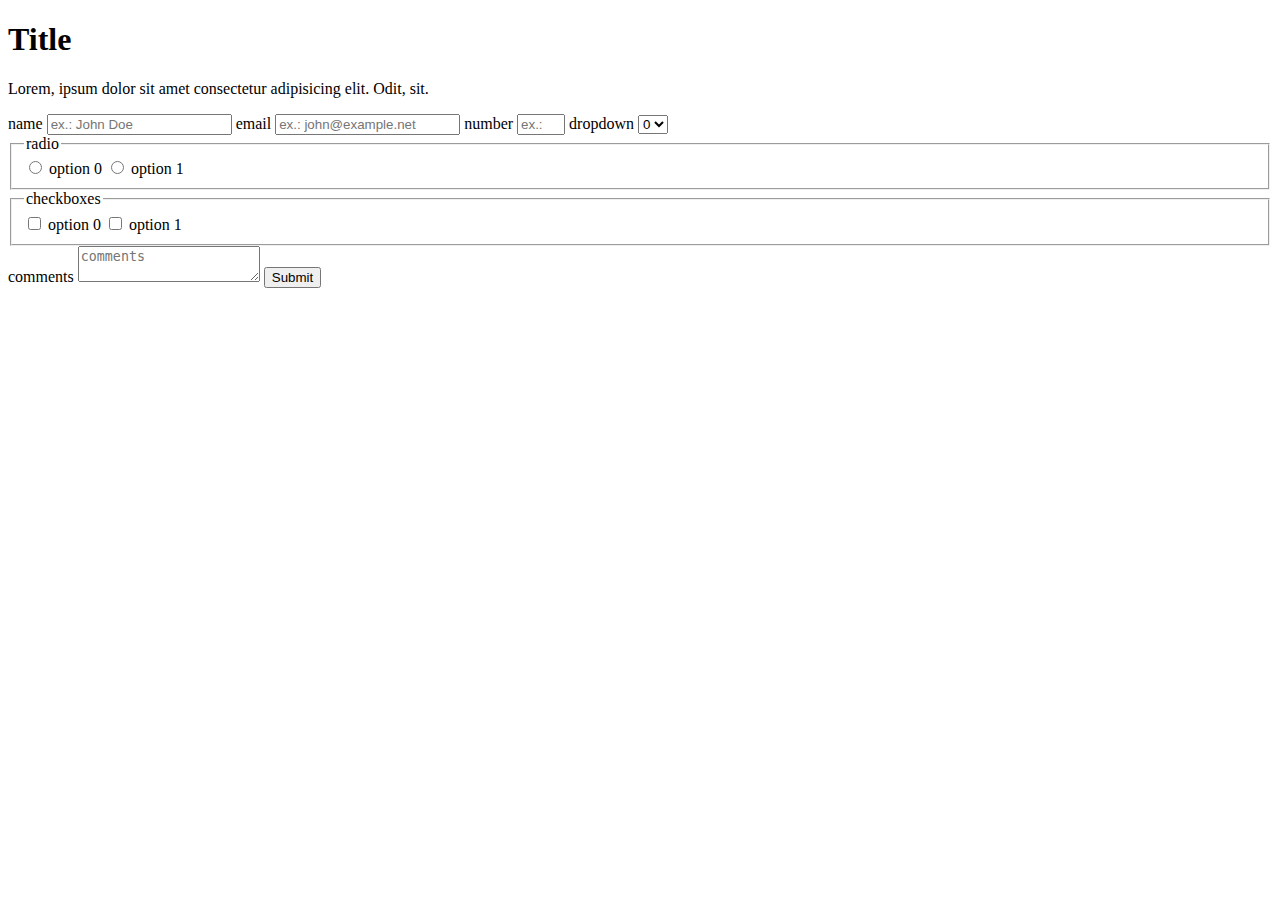
==== 02-survey-form/index.html @ c791469f "Start building project #2: Survey Form" ====
<!DOCTYPE html>
<html lang="pt-br">

<head>
  <meta charset="UTF-8">
  <meta http-equiv="X-UA-Compatible" content="IE=edge">
  <meta name="viewport" content="width=device-width, initial-scale=1.0">

  <title>Survey Form</title>

  <link rel="stylesheet" href="css/style.css">
</head>

<body>
  <h1 id="title">Title</h1>
  <p id="description">Lorem, ipsum dolor sit amet consectetur adipisicing elit. Odit, sit.</p>
  <form action="" id="survey-form">
    <!-- name -->
    <label for="name" id="name-label">name</label>
    <input type="text" id="name" placeholder="ex.: John Doe" required>

    <!-- email -->
    <label for="email" id="email-label">email</label>
    <input type="email" id="email" placeholder="ex.: john@example.net" required>

    <!-- number -->
    <label for="number" id="number-label">number</label>
    <input type="number" id="number" placeholder="ex.: 3" min=1 max=2>

    <!-- dropdown -->
    <label for="dropdown" id="dropdown-label">dropdown</label>
    <select name="" id="dropdown">
      <option value="0">0</option>
      <option value="1">1</option>
    </select>

    <!-- radio -->
    <fieldset>
      <legend>radio</legend>
      <label for="radio-option-0">
        <input type="radio" name="radio" id="radio-option-0" value="0"> option 0
      </label>
      <label for="radio-option-1">
        <input type="radio" name="radio" id="radio-option-1" value="1"> option 1
      </label>
    </fieldset>

    <!-- checkboxes -->
    <fieldset>
      <legend>checkboxes</legend>
      <label for="checkbox-option-0">
        <input type="checkbox" name="checkbox[]" id="checkbox-option-0" value="0"> option 0
      </label>
      <label for="checkbox-option-1">
        <input type="checkbox" name="checkbox[]" id="checkbox-option-1" value="1"> option 1
      </label>
    </fieldset>

    <!-- comments -->
    <label for="comments" id="comments-label">comments</label>
    <textarea id="comments" placeholder="comments"></textarea>

    <button id="submit">Submit</button>
  </form>

  <script src="https://cdn.freecodecamp.org/testable-projects-fcc/v1/bundle.js"></script>
</body>

</html>
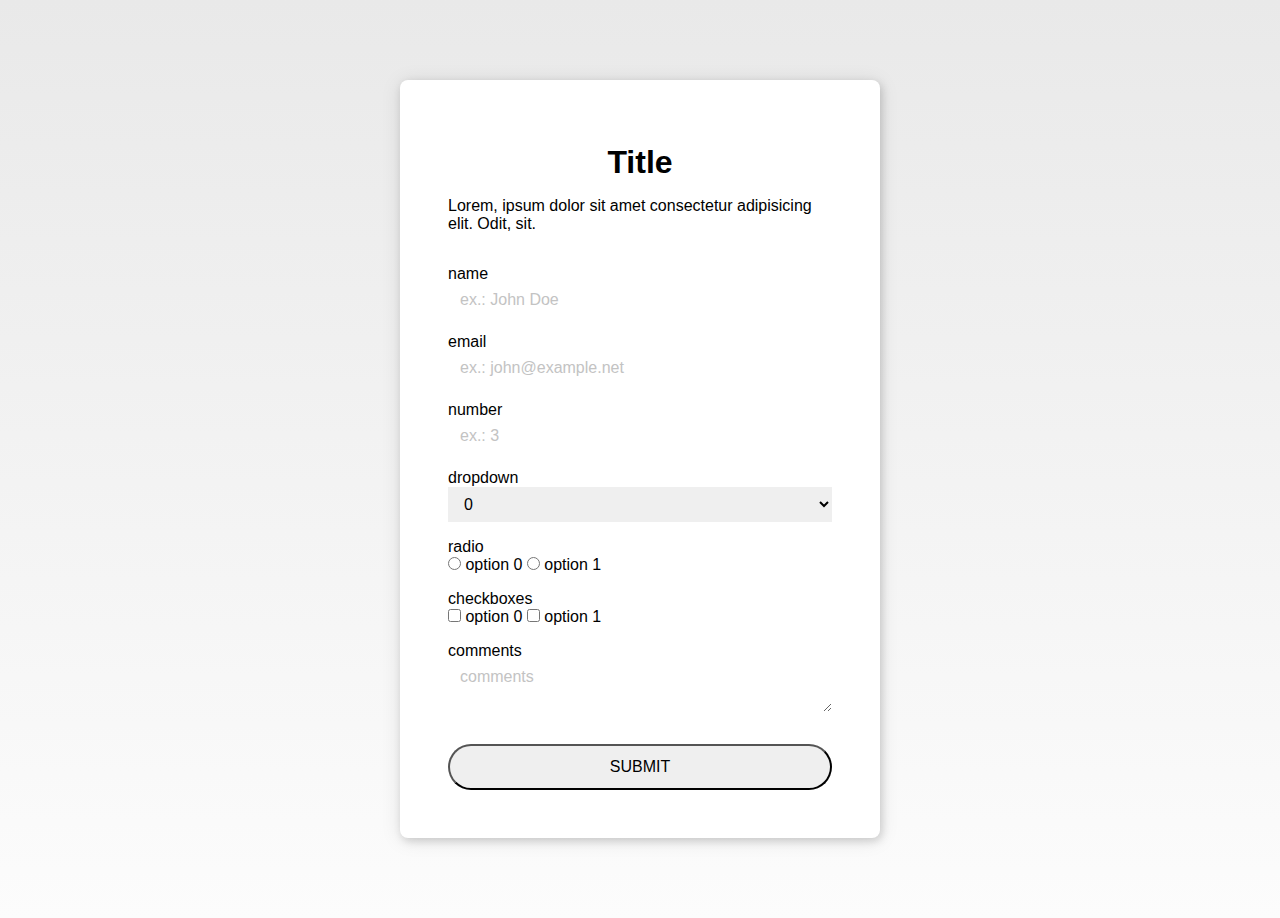
==== commit d80a5d25: "Start customizing the form" ====
--- a/02-survey-form/index.html
+++ b/02-survey-form/index.html
@@ -1,69 +1,80 @@
 <!DOCTYPE html>
 <html lang="pt-br">
+  <head>
+    <meta charset="UTF-8" />
+    <meta http-equiv="X-UA-Compatible" content="IE=edge" />
+    <meta name="viewport" content="width=device-width, initial-scale=1.0" />
 
-<head>
-  <meta charset="UTF-8">
-  <meta http-equiv="X-UA-Compatible" content="IE=edge">
-  <meta name="viewport" content="width=device-width, initial-scale=1.0">
+    <title>Survey Form</title>
 
-  <title>Survey Form</title>
+    <link rel="stylesheet" href="css/style.css" />
+  </head>
 
-  <link rel="stylesheet" href="css/style.css">
-</head>
+  <body>
+    <main>
+      <header>
+        <h1 id="title">Title</h1>
+        <p id="description">Lorem, ipsum dolor sit amet consectetur adipisicing elit. Odit, sit.</p>
+      </header>
 
-<body>
-  <h1 id="title">Title</h1>
-  <p id="description">Lorem, ipsum dolor sit amet consectetur adipisicing elit. Odit, sit.</p>
-  <form action="" id="survey-form">
-    <!-- name -->
-    <label for="name" id="name-label">name</label>
-    <input type="text" id="name" placeholder="ex.: John Doe" required>
+      <form action="" id="survey-form">
+        <!-- name -->
+        <div class="form-group">
+          <label for="name" id="name-label">name</label>
+          <input type="text" id="name" placeholder="ex.: John Doe" required />
+        </div>
 
-    <!-- email -->
-    <label for="email" id="email-label">email</label>
-    <input type="email" id="email" placeholder="ex.: john@example.net" required>
+        <!-- email -->
+        <div class="form-group">
+          <label for="email" id="email-label">email</label>
+          <input type="email" id="email" placeholder="ex.: john@example.net" required />
+        </div>
 
-    <!-- number -->
-    <label for="number" id="number-label">number</label>
-    <input type="number" id="number" placeholder="ex.: 3" min=1 max=2>
+        <!-- number -->
+        <div class="form-group">
+          <label for="number" id="number-label">number</label>
+          <input type="number" id="number" placeholder="ex.: 3" min="1" max="2" />
+        </div>
 
-    <!-- dropdown -->
-    <label for="dropdown" id="dropdown-label">dropdown</label>
-    <select name="" id="dropdown">
-      <option value="0">0</option>
-      <option value="1">1</option>
-    </select>
+        <!-- dropdown -->
+        <div class="form-group">
+          <label for="dropdown" id="dropdown-label">dropdown</label>
+          <select name="" id="dropdown">
+            <option value="0">0</option>
+            <option value="1">1</option>
+          </select>
+        </div>
 
-    <!-- radio -->
-    <fieldset>
-      <legend>radio</legend>
-      <label for="radio-option-0">
-        <input type="radio" name="radio" id="radio-option-0" value="0"> option 0
-      </label>
-      <label for="radio-option-1">
-        <input type="radio" name="radio" id="radio-option-1" value="1"> option 1
-      </label>
-    </fieldset>
+        <!-- radio -->
+        <fieldset>
+          <legend>radio</legend>
+          <label for="radio-option-0">
+            <input type="radio" name="radio" id="radio-option-0" value="0" /> option 0
+          </label>
+          <label for="radio-option-1">
+            <input type="radio" name="radio" id="radio-option-1" value="1" /> option 1
+          </label>
+        </fieldset>
 
-    <!-- checkboxes -->
-    <fieldset>
-      <legend>checkboxes</legend>
-      <label for="checkbox-option-0">
-        <input type="checkbox" name="checkbox[]" id="checkbox-option-0" value="0"> option 0
-      </label>
-      <label for="checkbox-option-1">
-        <input type="checkbox" name="checkbox[]" id="checkbox-option-1" value="1"> option 1
-      </label>
-    </fieldset>
+        <!-- checkboxes -->
+        <fieldset>
+          <legend>checkboxes</legend>
+          <label for="checkbox-option-0">
+            <input type="checkbox" name="checkbox[]" id="checkbox-option-0" value="0" /> option 0
+          </label>
+          <label for="checkbox-option-1">
+            <input type="checkbox" name="checkbox[]" id="checkbox-option-1" value="1" /> option 1
+          </label>
+        </fieldset>
 
-    <!-- comments -->
-    <label for="comments" id="comments-label">comments</label>
-    <textarea id="comments" placeholder="comments"></textarea>
+        <!-- comments -->
+        <label for="comments" id="comments-label">comments</label>
+        <textarea id="comments" placeholder="comments"></textarea>
 
-    <button id="submit">Submit</button>
-  </form>
+        <button id="submit">Submit</button>
+      </form>
+    </main>
 
-  <script src="https://cdn.freecodecamp.org/testable-projects-fcc/v1/bundle.js"></script>
-</body>
-
-</html>+    <script src="https://cdn.freecodecamp.org/testable-projects-fcc/v1/bundle.js"></script>
+  </body>
+</html>
--- a/02-survey-form/css/style.css
+++ b/02-survey-form/css/style.css
@@ -0,0 +1,107 @@
+:root {
+  --my-gradient: linear-gradient(45deg, hsl(100, 100%, 50%), hsl(190, 100%, 50%));
+}
+
+* {
+  padding: 0;
+  margin: 0;
+  box-sizing: border-box;
+  font-family: Arial, Helvetica, sans-serif;
+}
+
+html {
+  font-size: 16px;
+}
+
+body {
+  background: linear-gradient(#e9e9e9, #fcfcfc);
+  min-width: 100vw;
+  min-height: 100vh;
+  padding: 5rem 1rem;
+}
+
+main {
+  position: relative;
+  margin: auto;
+  width: 100%;
+  max-width: 480px;
+  padding: 4rem 0 3rem;
+  display: flex;
+  flex-direction: column;
+  align-items: center;
+  background: white;
+  box-shadow: 2px 3px 8px rgba(0, 0, 0, 0.15), 0 2px 20px 0 rgba(0, 0, 0, 0.1);
+  border-radius: 0.5rem;
+}
+
+main > * {
+  max-width: 80%;
+}
+
+header {
+  display: flex;
+  flex-direction: column;
+  align-items: center;
+}
+
+#title {
+  /* font */
+}
+
+#description {
+  padding: 1rem 0;
+}
+
+#survey-form {
+  display: flex;
+  flex-direction: column;
+  width: 100%;
+}
+
+label,
+fieldset {
+  margin-top: 1rem;
+}
+
+fieldset {
+  display: block;
+  border: none;
+}
+
+input:not([type="checkbox"]):not([type="radio"]),
+select,
+textarea {
+  display: block;
+  padding: 0.5rem 0.75rem;
+  border: 0;
+  font-size: 1rem;
+  outline: 0;
+}
+
+.form-group {
+  position: relative;
+  display: flex;
+  flex-direction: column;
+}
+
+.form-group:focus-within::after {
+  content: "";
+  position: absolute;
+  bottom: -3px;
+  width: 100%;
+  height: 3px;
+  background: var(--my-gradient);
+}
+
+::placeholder {
+  color: #c3c3c3;
+}
+
+#submit {
+  position: relative;
+  margin-top: 2rem;
+  padding: 0.75rem;
+  border-radius: 10rem;
+  text-transform: uppercase;
+  font-size: 1rem;
+}
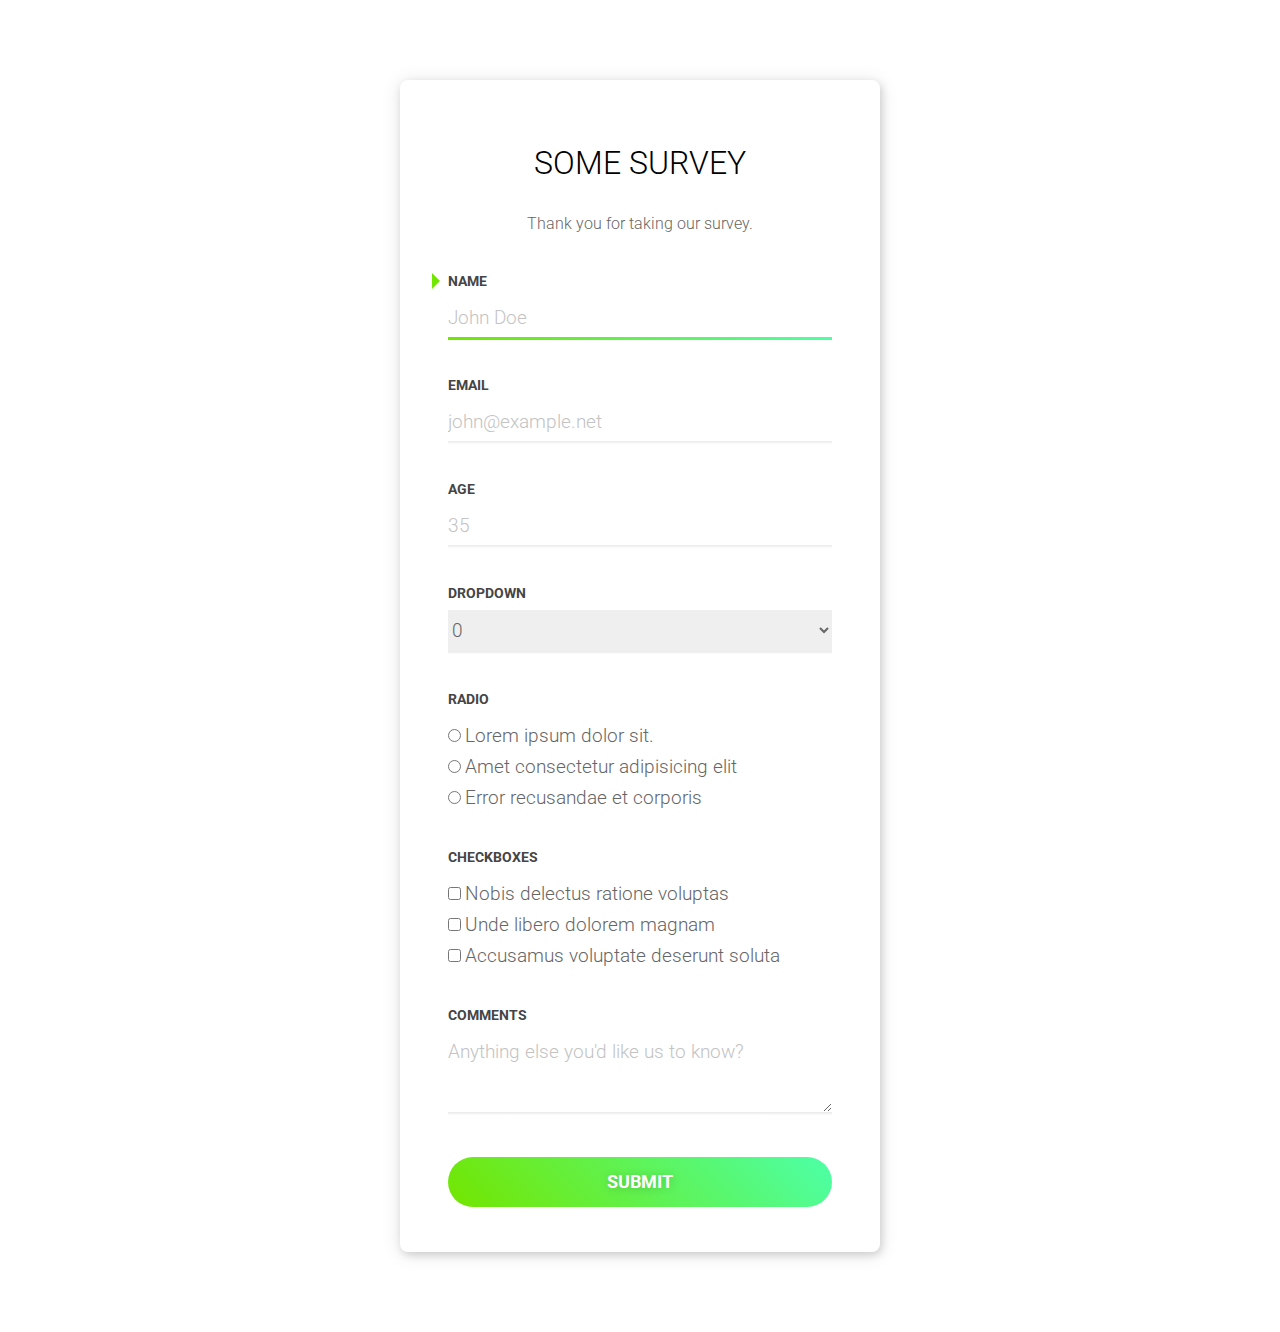
==== commit c639ac18: "Finish basic styling" ====
--- a/02-survey-form/index.html
+++ b/02-survey-form/index.html
@@ -13,32 +13,32 @@
   <body>
     <main>
       <header>
-        <h1 id="title">Title</h1>
-        <p id="description">Lorem, ipsum dolor sit amet consectetur adipisicing elit. Odit, sit.</p>
+        <h1 id="title">Some survey</h1>
+        <p id="description">Thank you for taking our survey.</p>
       </header>
 
-      <form action="" id="survey-form">
+      <form action="#" id="survey-form" method="post">
         <!-- name -->
         <div class="form-group">
-          <label for="name" id="name-label">name</label>
-          <input type="text" id="name" placeholder="ex.: John Doe" required />
+          <label for="name" id="name-label">Name</label>
+          <input type="text" id="name" placeholder="John Doe" required autofocus />
         </div>
 
         <!-- email -->
         <div class="form-group">
-          <label for="email" id="email-label">email</label>
-          <input type="email" id="email" placeholder="ex.: john@example.net" required />
+          <label for="email" id="email-label">Email</label>
+          <input type="email" id="email" placeholder="john@example.net" required />
         </div>
 
         <!-- number -->
         <div class="form-group">
-          <label for="number" id="number-label">number</label>
-          <input type="number" id="number" placeholder="ex.: 3" min="1" max="2" />
+          <label for="number" id="number-label">Age</label>
+          <input type="number" id="number" placeholder="35" min="1" max="100" />
         </div>
 
         <!-- dropdown -->
         <div class="form-group">
-          <label for="dropdown" id="dropdown-label">dropdown</label>
+          <label for="dropdown" id="dropdown-label">Dropdown</label>
           <select name="" id="dropdown">
             <option value="0">0</option>
             <option value="1">1</option>
@@ -47,29 +47,38 @@
 
         <!-- radio -->
         <fieldset>
-          <legend>radio</legend>
+          <legend>Radio</legend>
           <label for="radio-option-0">
-            <input type="radio" name="radio" id="radio-option-0" value="0" /> option 0
+            <input type="radio" name="radio" id="radio-option-0" value="0" /> Lorem ipsum dolor sit.
           </label>
           <label for="radio-option-1">
-            <input type="radio" name="radio" id="radio-option-1" value="1" /> option 1
+            <input type="radio" name="radio" id="radio-option-1" value="1" /> Amet consectetur adipisicing elit
+          </label>
+          <label for="radio-option-2">
+            <input type="radio" name="radio" id="radio-option-2" value="2" /> Error recusandae et corporis
           </label>
         </fieldset>
 
         <!-- checkboxes -->
         <fieldset>
-          <legend>checkboxes</legend>
+          <legend>Checkboxes</legend>
           <label for="checkbox-option-0">
-            <input type="checkbox" name="checkbox[]" id="checkbox-option-0" value="0" /> option 0
+            <input type="checkbox" name="checkbox[]" id="checkbox-option-0" value="0" /> Nobis delectus ratione voluptas
           </label>
           <label for="checkbox-option-1">
-            <input type="checkbox" name="checkbox[]" id="checkbox-option-1" value="1" /> option 1
+            <input type="checkbox" name="checkbox[]" id="checkbox-option-1" value="1" /> Unde libero dolorem magnam
+          </label>
+          <label for="checkbox-option-2">
+            <input type="checkbox" name="checkbox[]" id="checkbox-option-2" value="2" /> Accusamus voluptate deserunt
+            soluta
           </label>
         </fieldset>
 
         <!-- comments -->
-        <label for="comments" id="comments-label">comments</label>
-        <textarea id="comments" placeholder="comments"></textarea>
+        <div class="form-group">
+          <label for="comments" id="comments-label">Comments</label>
+          <textarea id="comments" placeholder="Anything else you'd like us to know?"></textarea>
+        </div>
 
         <button id="submit">Submit</button>
       </form>
--- a/02-survey-form/css/style.css
+++ b/02-survey-form/css/style.css
@@ -1,12 +1,22 @@
+@import url("https://fonts.googleapis.com/css2?family=Roboto:wght@300;500&display=swap");
+
 :root {
-  --my-gradient: linear-gradient(45deg, hsl(100, 100%, 50%), hsl(190, 100%, 50%));
+  --color-stop-1: hsl(90, 100%, 45%);
+  --color-stop-2: hsl(150, 100%, 65%);
+  --gradient-gray: linear-gradient(#e9e9e9, #fcfcfc);
+  --gradient-main: linear-gradient(45deg, var(--color-stop-1), var(--color-stop-2));
+  --color-gray-light: #c3c3c3;
+  --color-gray-medium: #666;
+  --color-gray-dark: #454545;
+  --color-white: white;
 }
 
 * {
   padding: 0;
   margin: 0;
   box-sizing: border-box;
-  font-family: Arial, Helvetica, sans-serif;
+  font-family: "Roboto", sans-serif;
+  font-weight: 300;
 }
 
 html {
@@ -14,7 +24,7 @@
 }
 
 body {
-  background: linear-gradient(#e9e9e9, #fcfcfc);
+  background: var(--gray-gradient);
   min-width: 100vw;
   min-height: 100vh;
   padding: 5rem 1rem;
@@ -22,6 +32,7 @@
 
 main {
   position: relative;
+  z-index: 1;
   margin: auto;
   width: 100%;
   max-width: 480px;
@@ -29,7 +40,7 @@
   display: flex;
   flex-direction: column;
   align-items: center;
-  background: white;
+  background: var(--color-white);
   box-shadow: 2px 3px 8px rgba(0, 0, 0, 0.15), 0 2px 20px 0 rgba(0, 0, 0, 0.1);
   border-radius: 0.5rem;
 }
@@ -45,11 +56,13 @@
 }
 
 #title {
-  /* font */
+  font-size: 2rem;
+  text-transform: uppercase;
 }
 
 #description {
-  padding: 1rem 0;
+  margin-top: 2rem;
+  color: var(--color-gray-medium);
 }
 
 #survey-form {
@@ -58,24 +71,57 @@
   width: 100%;
 }
 
-label,
+.form-group > label,
 fieldset {
-  margin-top: 1rem;
+  margin-top: 2.5rem;
+}
+
+.form-group > label,
+legend {
+  position: relative;
+  font-size: 90%;
+  font-weight: 700;
+  margin-bottom: 0.5rem;
+  color: var(--color-gray-dark);
+  text-transform: uppercase;
+}
+
+label + input[required] {
+  color: red;
 }
 
 fieldset {
-  display: block;
+  display: flex;
+  flex-direction: column;
   border: none;
+}
+
+fieldset label {
+  display: flex;
+  align-items: center;
+  margin-top: 0.5rem;
+  font-size: 1.2rem;
+  color: var(--color-gray-medium);
+}
+
+fieldset label input {
+  margin-right: 0.25rem;
 }
 
 input:not([type="checkbox"]):not([type="radio"]),
 select,
 textarea {
   display: block;
-  padding: 0.5rem 0.75rem;
+  padding: 0.5rem 0;
   border: 0;
-  font-size: 1rem;
+  font-size: 1.2rem;
+  color: var(--color-gray-medium);
   outline: 0;
+}
+
+textarea {
+  resize: vertical;
+  min-height: 5rem;
 }
 
 .form-group {
@@ -84,24 +130,65 @@
   flex-direction: column;
 }
 
-.form-group:focus-within::after {
+.form-group::after {
   content: "";
   position: absolute;
   bottom: -3px;
   width: 100%;
   height: 3px;
-  background: var(--my-gradient);
+  background: var(--gradient-gray);
+}
+
+.form-group:focus-within::after {
+  background: var(--gradient-main);
+}
+
+.form-group:focus-within label::before,
+fieldset:focus-within legend::before {
+  content: ">";
+  position: absolute;
+  left: -1rem;
+  width: 0;
+  height: 0;
+  border: 0.5rem solid;
+  color: transparent;
+  border-left-color: var(--color-stop-1);
 }
 
 ::placeholder {
-  color: #c3c3c3;
+  color: var(--color-gray-light);
 }
 
 #submit {
   position: relative;
-  margin-top: 2rem;
+  margin: 3rem auto 0;
   padding: 0.75rem;
+  width: calc(100% - 6px);
   border-radius: 10rem;
+  border: 0;
   text-transform: uppercase;
-  font-size: 1rem;
+  text-shadow: 1px 1px 10px rgba(0, 0, 0, 0.2);
+  font-size: 1.1rem;
+  font-weight: 700;
+  background: var(--gradient-main);
+  color: white;
+  outline: 0;
 }
+
+#submit::before {
+  content: "";
+  position: absolute;
+  z-index: -1;
+  top: -3px;
+  left: -3px;
+  right: -3px;
+  bottom: -3px;
+  border-radius: 10rem;
+  background: var(--gradient-main);
+}
+
+#submit:focus {
+  background: white;
+  color: var(--color-stop-1);
+  text-shadow: none;
+}
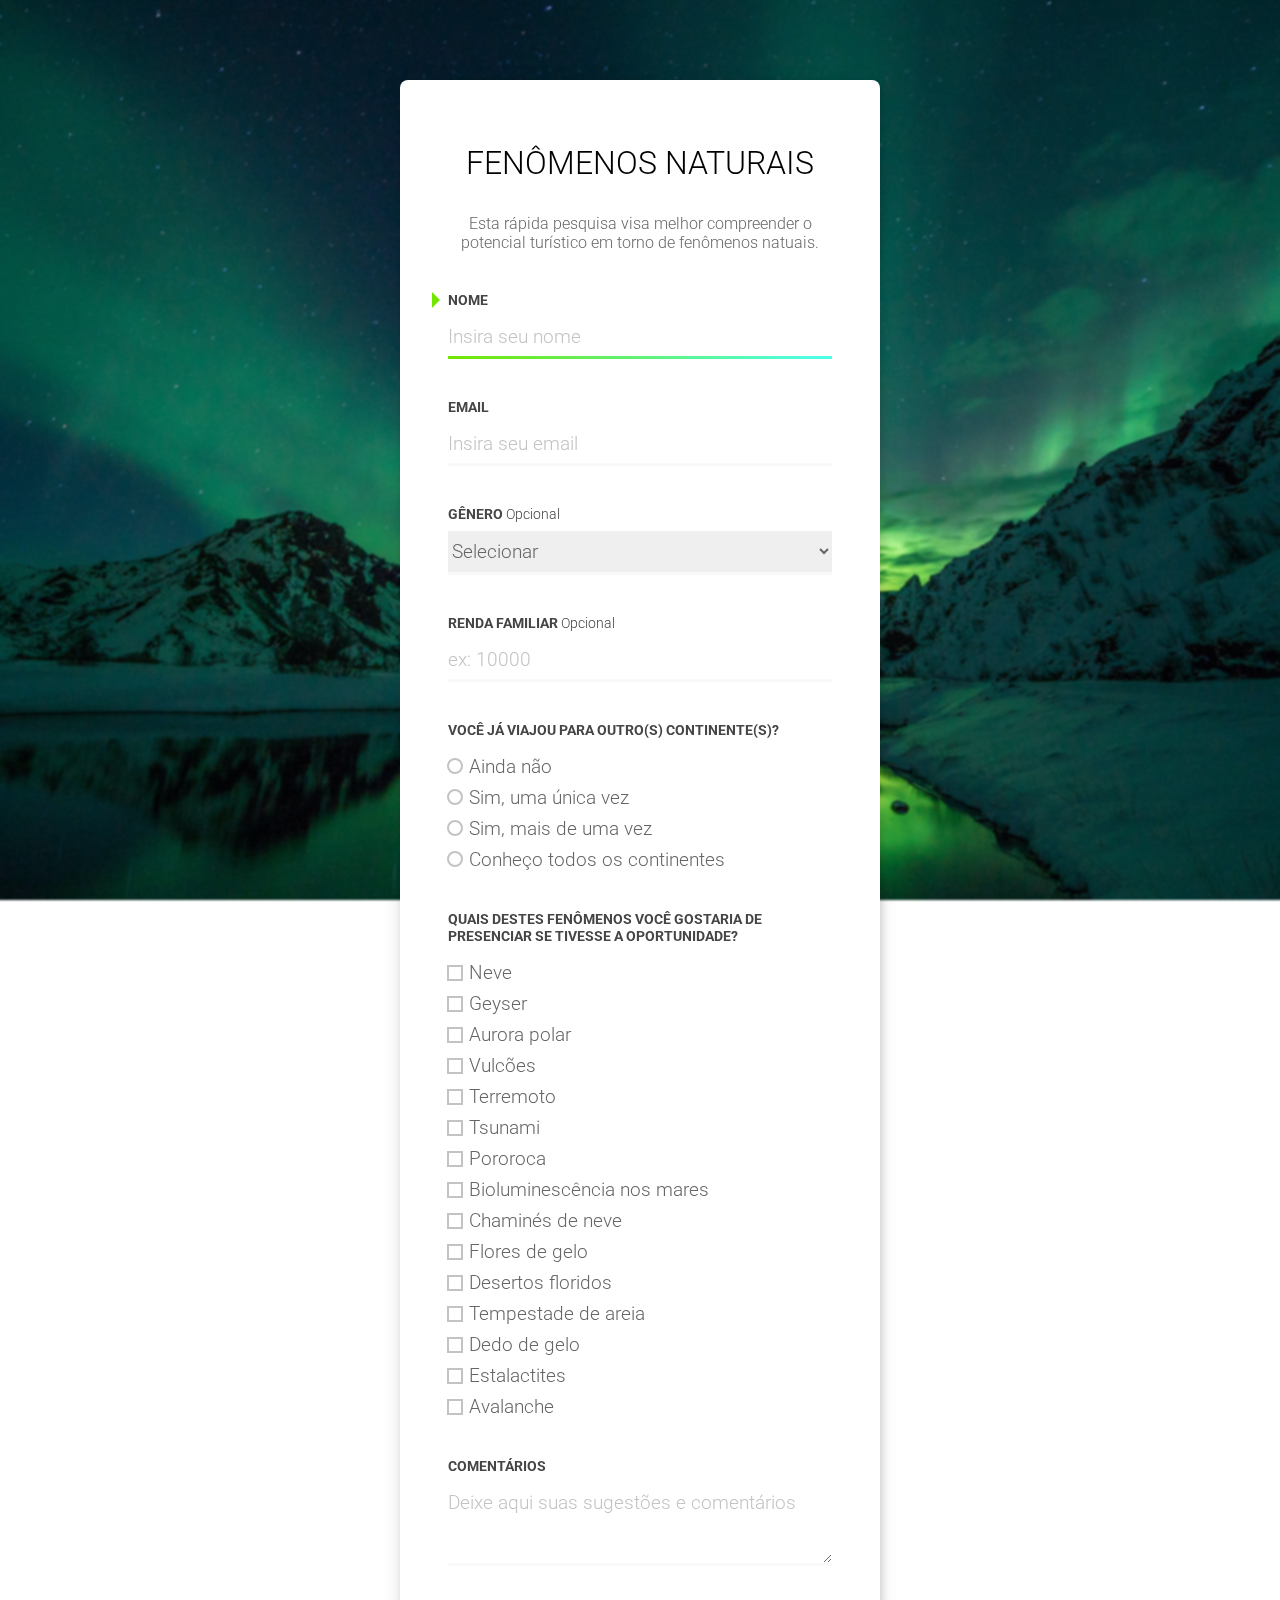
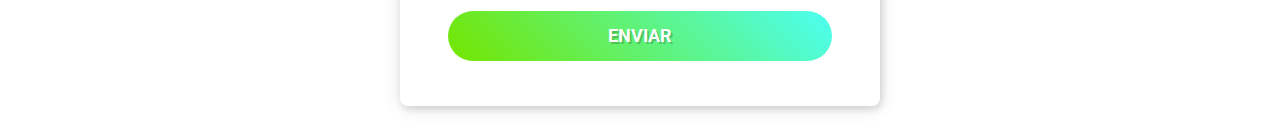
==== commit 36664d78: "Finish project number 2" ====
--- a/02-survey-form/index.html
+++ b/02-survey-form/index.html
@@ -5,7 +5,7 @@
     <meta http-equiv="X-UA-Compatible" content="IE=edge" />
     <meta name="viewport" content="width=device-width, initial-scale=1.0" />
 
-    <title>Survey Form</title>
+    <title>Fenômenos Naturais</title>
 
     <link rel="stylesheet" href="css/style.css" />
   </head>
@@ -13,77 +13,118 @@
   <body>
     <main>
       <header>
-        <h1 id="title">Some survey</h1>
-        <p id="description">Thank you for taking our survey.</p>
+        <h1 id="title">Fenômenos Naturais</h1>
+        <p id="description">
+          Esta rápida pesquisa visa melhor compreender o potencial turístico em torno de fenômenos natuais.
+        </p>
       </header>
 
       <form action="#" id="survey-form" method="post">
-        <!-- name -->
+        <!-- nome -->
         <div class="form-group">
-          <label for="name" id="name-label">Name</label>
-          <input type="text" id="name" placeholder="John Doe" required autofocus />
+          <label for="name" id="name-label">Nome</label>
+          <input type="text" id="name" placeholder="Insira seu nome" required autofocus />
         </div>
 
         <!-- email -->
         <div class="form-group">
           <label for="email" id="email-label">Email</label>
-          <input type="email" id="email" placeholder="john@example.net" required />
+          <input type="email" id="email" placeholder="Insira seu email" required />
         </div>
 
-        <!-- number -->
+        <!-- gênero -->
         <div class="form-group">
-          <label for="number" id="number-label">Age</label>
-          <input type="number" id="number" placeholder="35" min="1" max="100" />
-        </div>
-
-        <!-- dropdown -->
-        <div class="form-group">
-          <label for="dropdown" id="dropdown-label">Dropdown</label>
+          <label for="dropdown" id="dropdown-label">Gênero <span>Opcional</span></label>
           <select name="" id="dropdown">
-            <option value="0">0</option>
-            <option value="1">1</option>
+            <option value disabled selected>Selecionar</option>
+            <option>Não-binário</option>
+            <option>Feminino</option>
+            <option>Masculino</option>
+            <option>Não desejo informar</option>
           </select>
         </div>
 
-        <!-- radio -->
+        <!-- renda -->
+        <div class="form-group">
+          <label for="number" id="number-label">Renda familiar <span>Opcional</span></label>
+          <input type="number" id="number" placeholder="ex: 10000" min="0" max="100000" step="500" />
+        </div>
+
+        <!-- outros continentes -->
         <fieldset>
-          <legend>Radio</legend>
+          <legend>Você já viajou para outro(s) continente(s)?</legend>
           <label for="radio-option-0">
-            <input type="radio" name="radio" id="radio-option-0" value="0" /> Lorem ipsum dolor sit.
+            <input type="radio" name="radio" id="radio-option-0" value="0" /> Ainda não
           </label>
           <label for="radio-option-1">
-            <input type="radio" name="radio" id="radio-option-1" value="1" /> Amet consectetur adipisicing elit
+            <input type="radio" name="radio" id="radio-option-1" value="1" /> Sim, uma única vez
           </label>
           <label for="radio-option-2">
-            <input type="radio" name="radio" id="radio-option-2" value="2" /> Error recusandae et corporis
+            <input type="radio" name="radio" id="radio-option-2" value="2" /> Sim, mais de uma vez
+          </label>
+          <label for="radio-option-3">
+            <input type="radio" name="radio" id="radio-option-3" value="3" /> Conheço todos os continentes
           </label>
         </fieldset>
 
-        <!-- checkboxes -->
+        <!-- fenômenos -->
         <fieldset>
-          <legend>Checkboxes</legend>
-          <label for="checkbox-option-0">
-            <input type="checkbox" name="checkbox[]" id="checkbox-option-0" value="0" /> Nobis delectus ratione voluptas
+          <legend>Quais destes fenômenos você gostaria de presenciar se tivesse a oportunidade?</legend>
+          <label for="fenomeno-1"> <input type="checkbox" name="fenomenos[]" id="fenomeno-1" value="1" /> Neve </label>
+          <label for="fenomeno-2">
+            <input type="checkbox" name="fenomenos[]" id="fenomeno-2" value="2" /> Geyser
           </label>
-          <label for="checkbox-option-1">
-            <input type="checkbox" name="checkbox[]" id="checkbox-option-1" value="1" /> Unde libero dolorem magnam
+          <label for="fenomeno-3">
+            <input type="checkbox" name="fenomenos[]" id="fenomeno-3" value="3" /> Aurora polar
           </label>
-          <label for="checkbox-option-2">
-            <input type="checkbox" name="checkbox[]" id="checkbox-option-2" value="2" /> Accusamus voluptate deserunt
-            soluta
+          <label for="fenomeno-4">
+            <input type="checkbox" name="fenomenos[]" id="fenomeno-4" value="4" /> Vulcões
+          </label>
+          <label for="fenomeno-5">
+            <input type="checkbox" name="fenomenos[]" id="fenomeno-5" value="5" /> Terremoto
+          </label>
+          <label for="fenomeno-6">
+            <input type="checkbox" name="fenomenos[]" id="fenomeno-6" value="6" /> Tsunami
+          </label>
+          <label for="fenomeno-7">
+            <input type="checkbox" name="fenomenos[]" id="fenomeno-7" value="7" /> Pororoca
+          </label>
+          <label for="fenomeno-8">
+            <input type="checkbox" name="fenomenos[]" id="fenomeno-8" value="8" /> Bioluminescência nos mares
+          </label>
+          <label for="fenomeno-9">
+            <input type="checkbox" name="fenomenos[]" id="fenomeno-9" value="9" /> Chaminés de neve
+          </label>
+          <label for="fenomeno-10">
+            <input type="checkbox" name="fenomenos[]" id="fenomeno-10" value="10" /> Flores de gelo
+          </label>
+          <label for="fenomeno-11">
+            <input type="checkbox" name="fenomenos[]" id="fenomeno-11" value="11" /> Desertos floridos
+          </label>
+          <label for="fenomeno-12">
+            <input type="checkbox" name="fenomenos[]" id="fenomeno-12" value="12" /> Tempestade de areia
+          </label>
+          <label for="fenomeno-13">
+            <input type="checkbox" name="fenomenos[]" id="fenomeno-13" value="13" /> Dedo de gelo
+          </label>
+          <label for="fenomeno-14">
+            <input type="checkbox" name="fenomenos[]" id="fenomeno-14" value="14" /> Estalactites
+          </label>
+          <label for="fenomeno-15">
+            <input type="checkbox" name="fenomenos[]" id="fenomeno-15" value="15" /> Avalanche
           </label>
         </fieldset>
 
-        <!-- comments -->
+        <!-- comentários -->
         <div class="form-group">
-          <label for="comments" id="comments-label">Comments</label>
-          <textarea id="comments" placeholder="Anything else you'd like us to know?"></textarea>
+          <label for="comments" id="comments-label">Comentários</label>
+          <textarea id="comments" placeholder="Deixe aqui suas sugestões e comentários"></textarea>
         </div>
 
-        <button id="submit">Submit</button>
+        <button id="submit">Enviar</button>
       </form>
     </main>
 
-    <script src="https://cdn.freecodecamp.org/testable-projects-fcc/v1/bundle.js"></script>
+    <!-- <script src="https://cdn.freecodecamp.org/testable-projects-fcc/v1/bundle.js"></script> -->
   </body>
 </html>
--- a/02-survey-form/css/style.css
+++ b/02-survey-form/css/style.css
@@ -2,13 +2,14 @@
 
 :root {
   --color-stop-1: hsl(90, 100%, 45%);
-  --color-stop-2: hsl(150, 100%, 65%);
-  --gradient-gray: linear-gradient(#e9e9e9, #fcfcfc);
+  --color-stop-2: hsl(175, 100%, 65%);
+  --gradient-gray: linear-gradient(to top, #f9f9f9, #fff);
   --gradient-main: linear-gradient(45deg, var(--color-stop-1), var(--color-stop-2));
   --color-gray-light: #c3c3c3;
   --color-gray-medium: #666;
   --color-gray-dark: #454545;
   --color-white: white;
+  --transition-default: all 200ms ease-out;
 }
 
 * {
@@ -24,10 +25,12 @@
 }
 
 body {
-  background: var(--gray-gradient);
-  min-width: 100vw;
-  min-height: 100vh;
-  padding: 5rem 1rem;
+  background: center url(../img/background.jpg) no-repeat fixed;
+  background-size: cover;
+  width: 100%;
+  height: 100%;
+  padding: 5rem 1rem 1rem;
+  backdrop-filter: blur(1px);
 }
 
 main {
@@ -63,6 +66,7 @@
 #description {
   margin-top: 2rem;
   color: var(--color-gray-medium);
+  text-align: center;
 }
 
 #survey-form {
@@ -86,8 +90,9 @@
   text-transform: uppercase;
 }
 
-label + input[required] {
-  color: red;
+.form-group > label span,
+legend span {
+  text-transform: initial;
 }
 
 fieldset {
@@ -98,19 +103,22 @@
 
 fieldset label {
   display: flex;
-  align-items: center;
+  align-items: baseline;
   margin-top: 0.5rem;
   font-size: 1.2rem;
   color: var(--color-gray-medium);
+  cursor: pointer;
 }
 
 fieldset label input {
-  margin-right: 0.25rem;
+  margin-right: 0.5rem;
+  outline: 0;
 }
 
 input:not([type="checkbox"]):not([type="radio"]),
 select,
 textarea {
+  position: relative;
   display: block;
   padding: 0.5rem 0;
   border: 0;
@@ -119,6 +127,52 @@
   outline: 0;
 }
 
+input[type="radio"]::after {
+  content: "●";
+  border-radius: 50%;
+  font-size: 1rem;
+}
+
+input[type="checkbox"]::after {
+  content: "✓";
+  font-size: 0.9rem;
+}
+
+input[type="radio"]::after,
+input[type="checkbox"]::after {
+  position: relative;
+  display: flex;
+  align-items: center;
+  justify-content: center;
+  width: 0.75rem;
+  height: 0.75rem;
+  top: -2px;
+  left: -1px;
+  color: var(--color-white);
+  background-color: var(--color-white);
+  border: 2px solid var(--color-gray-light);
+}
+
+input[type="radio"]:focus::after,
+input[type="radio"]:hover::after,
+input[type="checkbox"]:focus::after,
+input[type="checkbox"]:hover::after {
+  border-color: var(--color-gray-dark);
+}
+
+input[type="radio"]:checked::after,
+input[type="checkbox"]:checked::after {
+  color: var(--color-gray-dark);
+  background: var(--gradient-main);
+}
+
+input[type="radio"]:checked:not(:focus):not(:hover)::after,
+input[type="checkbox"]:checked:not(:focus):not(:hover)::after {
+  border: 0;
+  width: calc(0.75rem + 4px);
+  height: calc(0.75rem + 4px);
+}
+
 textarea {
   resize: vertical;
   min-height: 5rem;
@@ -128,31 +182,44 @@
   position: relative;
   display: flex;
   flex-direction: column;
+  border-bottom: 3px solid;
+  border-image-source: var(--gradient-gray);
+  border-image-slice: 1;
 }
 
 .form-group::after {
   content: "";
   position: absolute;
+  left: 0;
   bottom: -3px;
-  width: 100%;
   height: 3px;
-  background: var(--gradient-gray);
+  width: 0;
+  background: var(--gradient-main);
+  transition: var(--transition-default);
 }
 
 .form-group:focus-within::after {
-  background: var(--gradient-main);
-}
-
-.form-group:focus-within label::before,
-fieldset:focus-within legend::before {
-  content: ">";
+  width: 100%;
+}
+
+.form-group label::before,
+fieldset legend::before {
+  content: "";
   position: absolute;
-  left: -1rem;
+  left: -2rem;
+  opacity: 0;
   width: 0;
   height: 0;
   border: 0.5rem solid;
   color: transparent;
   border-left-color: var(--color-stop-1);
+  transition: var(--transition-default);
+}
+
+.form-group:focus-within label::before,
+fieldset:focus-within legend::before {
+  left: -1rem;
+  opacity: 1;
 }
 
 ::placeholder {
@@ -167,12 +234,19 @@
   border-radius: 10rem;
   border: 0;
   text-transform: uppercase;
-  text-shadow: 1px 1px 10px rgba(0, 0, 0, 0.2);
+  text-shadow: 2px 2px 0px rgba(0, 0, 0, 0.2);
   font-size: 1.1rem;
   font-weight: 700;
   background: var(--gradient-main);
   color: white;
   outline: 0;
+  transition: var(--transition-default);
+}
+
+#submit:focus,
+#submit:hover {
+  color: var(--color-gray-medium);
+  text-shadow: none;
 }
 
 #submit::before {
@@ -185,10 +259,10 @@
   bottom: -3px;
   border-radius: 10rem;
   background: var(--gradient-main);
-}
-
-#submit:focus {
-  background: white;
-  color: var(--color-stop-1);
-  text-shadow: none;
-}
+  transition: var(--transition-default);
+}
+
+#submit:focus::before,
+#submit:hover::before {
+  filter: brightness(50%);
+}
